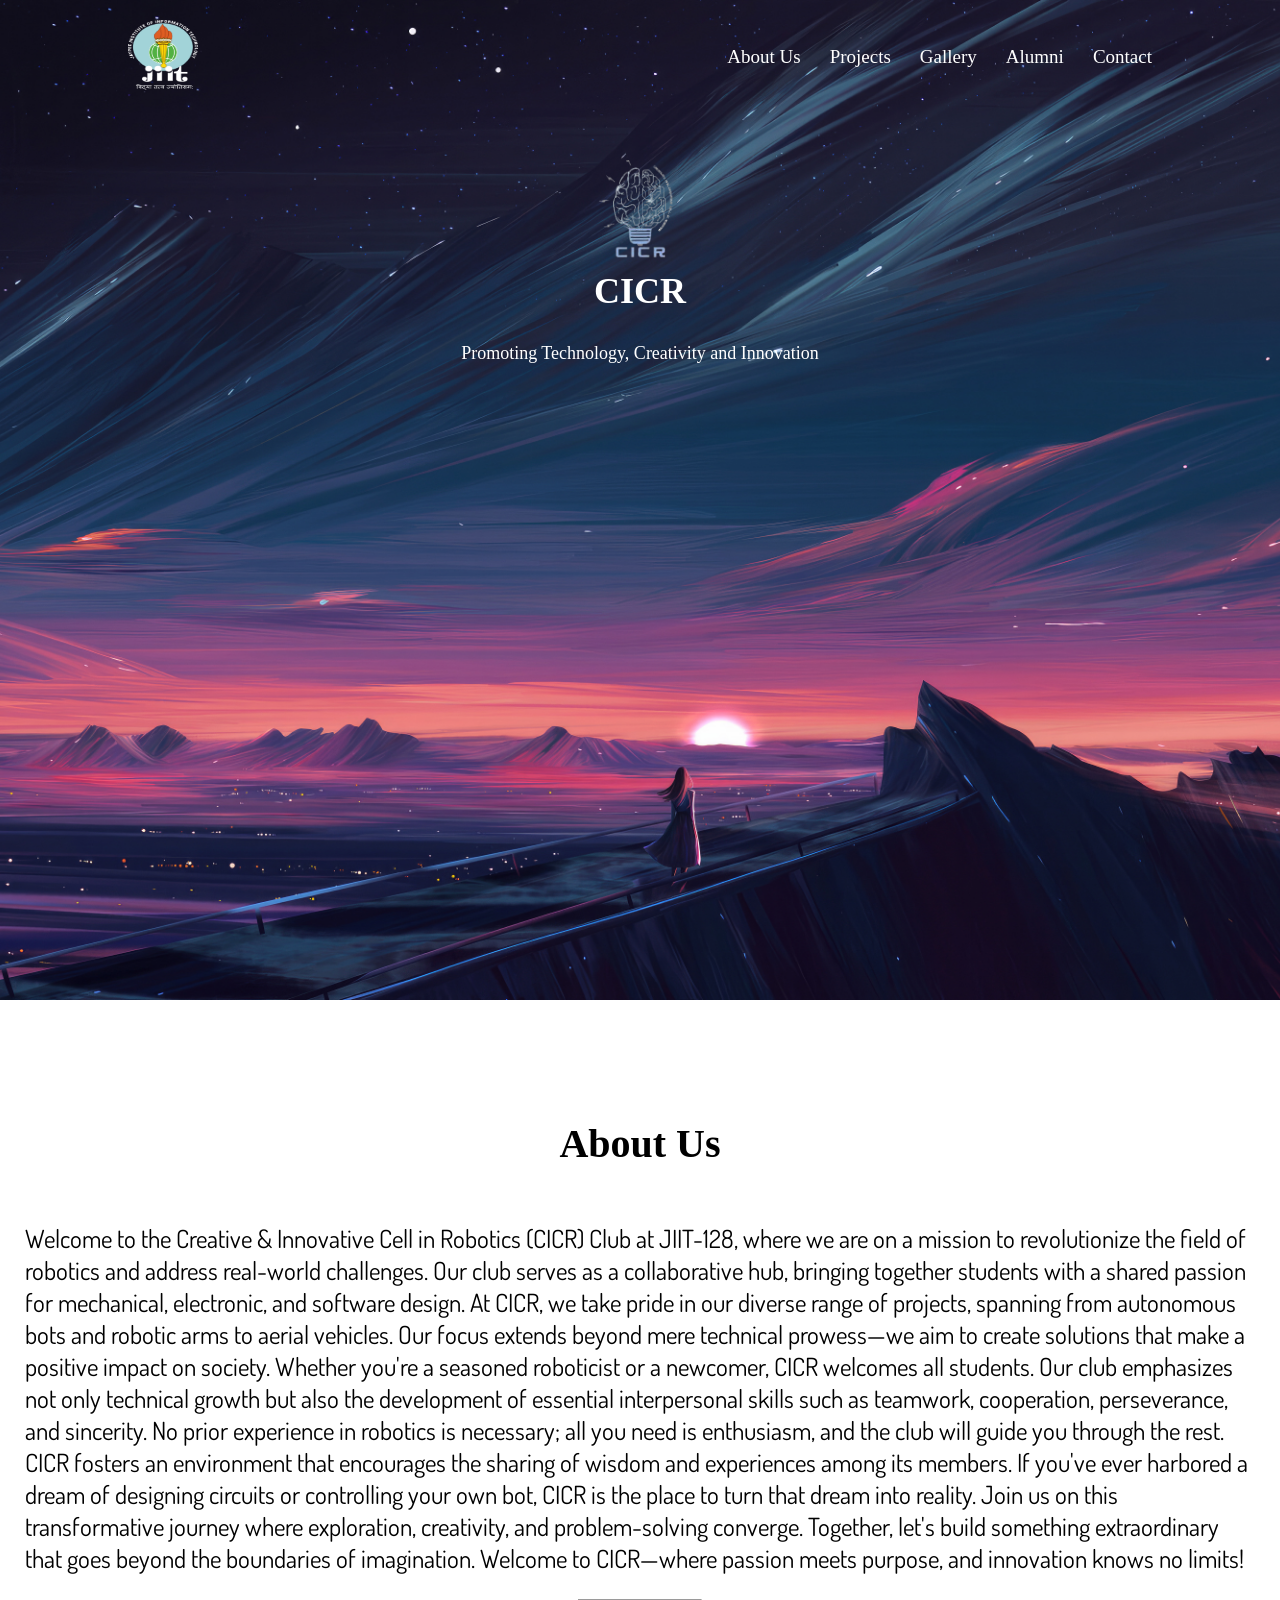
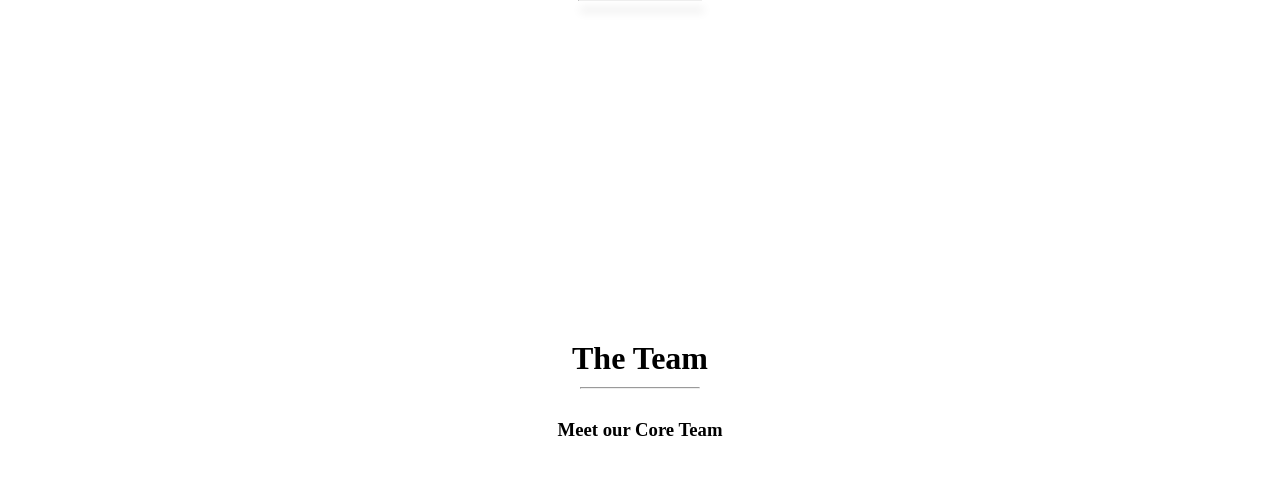
==== homepage.html @ 36cd15f2 "commiting latest updates" ====
<!DOCTYPE html>
<html lang="en">
<head>
    <meta charset="UTF-8">
    <meta name="viewport" content="width=device-width, initial-scale=1.0">
    <title>CICR</title>
    <link rel="icon" href="./assests/CICR logo.png" type="icon">
    <link rel="stylesheet" href="./homepage.css">
    <link rel="stylesheet" href="https://fonts.googleapis.com/css2?family=Dosis:wght@300;400;500;600;700&display=swap">
    <link rel="stylesheet" href="https://fonts.googleapis.com/css2?family=Dosis:wght@300;400;500;600;700&family=Open+Sans:wght@300;400;600;700&display=swap">
</head>
<body>
    <div class="background-image-part">
        <header class="header" id="header">
            <a href="https://www.jiit.ac.in/"><img class="logo" src="./assests/JIIT Logo(White).png"></a>
            <nav class="navbar">
                <a href="#About-us">About Us</a>
                <a href="./Redirects/projects.html" target="_blank">Projects</a>
                <a href="./Redirects/gallery.html" target="_blank">Gallery</a>
                <a href="./Redirects/alumni.html" target="_blank">Alumni</a>
                <a href="./Redirects/contact.html" target="_blank">Contact</a>
            </nav>
        </header>
        <script>
              window.addEventListener("scroll", function () {
                var header = document.getElementById("header");
                var navbar = document.querySelector(".navbar");
                var aboutUsSection = document.querySelector("#about"); 
                var scrolled = window.scrollY > 0;
      
                header.classList.toggle("scrolled", scrolled);
                navbar.classList.toggle("scrolled", scrolled);
      
                var aboutUsSectionTop = aboutUsSection.offsetTop;
                var aboutUsSectionHeight = aboutUsSection.offsetHeight;
                var isPastAboutUs =
                  window.scrollY > aboutUsSectionTop + aboutUsSectionHeight;
      
                navbar.classList.toggle("past-about-us", isPastAboutUs);
                
                var isPastAboutUsText =
                  window.scrollY > aboutUsSectionTop;
      
                navbar.classList.toggle("past-about-us-text", isPastAboutUsText);
              });
        </script>
        <section class="home">
            <div class="logo-container">
                <img class="logo-cicr" src="./assests/CICR_logo-removebg-preview (1).png">
                <div class="logo-text">
                    <h1>CICR</h1>
                    <br>
                    <p>Promoting Technology, Creativity and Innovation</p>
                </div>
            </div>
        </section>
    </div>
    <!--
        About us will contain motto of CICR
    -->
    <div class="About-us" id="About-us">
        <h1 class="us">About Us</h1>
        <p class="motto">Welcome to the Creative & Innovative Cell in Robotics (CICR) Club at JIIT-128, where we are on a mission to revolutionize the field of robotics and address real-world challenges. Our club serves as a collaborative hub, bringing together students with a shared passion for mechanical, electronic, and software design.

            At CICR, we take pride in our diverse range of projects, spanning from autonomous bots and robotic arms to aerial vehicles. Our focus extends beyond mere technical prowess—we aim to create solutions that make a positive impact on society.
            
            Whether you're a seasoned roboticist or a newcomer, CICR welcomes all students. Our club emphasizes not only technical growth but also the development of essential interpersonal skills such as teamwork, cooperation, perseverance, and sincerity. No prior experience in robotics is necessary; all you need is enthusiasm, and the club will guide you through the rest.
            
            CICR fosters an environment that encourages the sharing of wisdom and experiences among its members. If you've ever harbored a dream of designing circuits or controlling your own bot, CICR is the place to turn that dream into reality.
            
            Join us on this transformative journey where exploration, creativity, and problem-solving converge. Together, let's build something extraordinary that goes beyond the boundaries of imagination. Welcome to CICR—where passion meets purpose, and innovation knows no limits!</p>
            <hr class="hm" width="10%">
    </div>
    
    <!--
        Core Members will be shown in Attractive way uisng(Currently thinking of possible ways)
    -->
    <div class="team">
        <h1 class="meet">The Team</h1>
        <hr class="ic">
        <h3 class="core">Meet our Core Team</h3>
    </div>
</body>
</html>
---- homepage.css ----
* {
    margin: 0;
    padding: 0;
    box-sizing: border-box;
}
.background-image-part {
    background-image: url('./assests/background.jpg');
    background-size: cover;
    background-position: center center ;
    background-repeat: no-repeat;
    height: 100vh; 
    width: 100%;
    overflow: hidden;
    height: calc(100vh + 100px);
}

body {
    
    font-family: 'Times New Roman', Times, serif;
    margin: 0;
    overflow: auto; 
}



.header {
    position: fixed;
    top: 0;
    left: 0;
    padding: 20px 10%;
    background-color: transparent;
    width: 100%;
    display: flex;
    justify-content: space-between;
    align-items: center;
    z-index: 100;
    transition: background-color 1.5s; 
}

.navbar > a {
    color: white;
    text-decoration: none;
    font-weight: 500;
    margin-left: 25px;
    font-size: 19px;
    transition: .4s;
}

.navbar a:hover {
    color: #00abf0;
}

.logo-container {
    display: flex;
    flex-direction: column;
    align-items: center;
    margin-top: 150px;
}

.logo {
    height: 70px;
    width: 70px;
}



.header {
    position: fixed;
    top: 0;
    left: 0;
    width: 100%;
    display: flex;
    justify-content: space-between;
    align-items: center;
    z-index: 100;
    background: transparent;
    transition: background-color 1.5s; 
}

.navbar {
    background: rgba(8, 27, 41, 0.7);

}

.home {
    padding: 80px 10%; 
    color: white; 
}

.logo-cicr {
    height: 100px; 
}

.logo-container {
    display: flex;
    flex-direction: column;
    align-items: center;
    margin-top: 80px;
}

.header.scrolled {
    background-color: black;
}


.logo-text {
    text-align: center;
    margin-top: 10px;
}

.logo-text h1 {
    font-size: 36px; 
    margin-bottom: 10px; 
}

.logo-text p {
    font-size: 18px;
    line-height: 1.5;
}
.navbar{
    background-color: transparent;
}

.motto{
    font-family: 'dosis';
    padding: 5px;
    font-size: 25px;
}

.About-us {
    padding: 20px;
    box-sizing: border-box;
    position: relative;
    height: 100vh;
    overflow: hidden;

}

.us {
    text-align: center;
    margin-bottom: 20px;
    color: black;
    font-size: 40px;
    padding-top: 100px;
    padding-left: 20px;
    padding-right: 20px;
    padding-bottom: 30px;
}

.hm {
    width: 10%; 
    margin: 20px auto;
    height: 2px;
    background-color: black;
    box-shadow: 2px 10px 10px rgba(22, 22, 22, 0.2);
}

.team{
    text-align: center;
    justify-content: center;
    padding: 30px;
    margin: 10px;
    font: 'Dosis';
}
.core{
    padding-top: 20px;
}
.ic{
    width: 10%;
    margin: 10px auto;
    height: 2px;
}
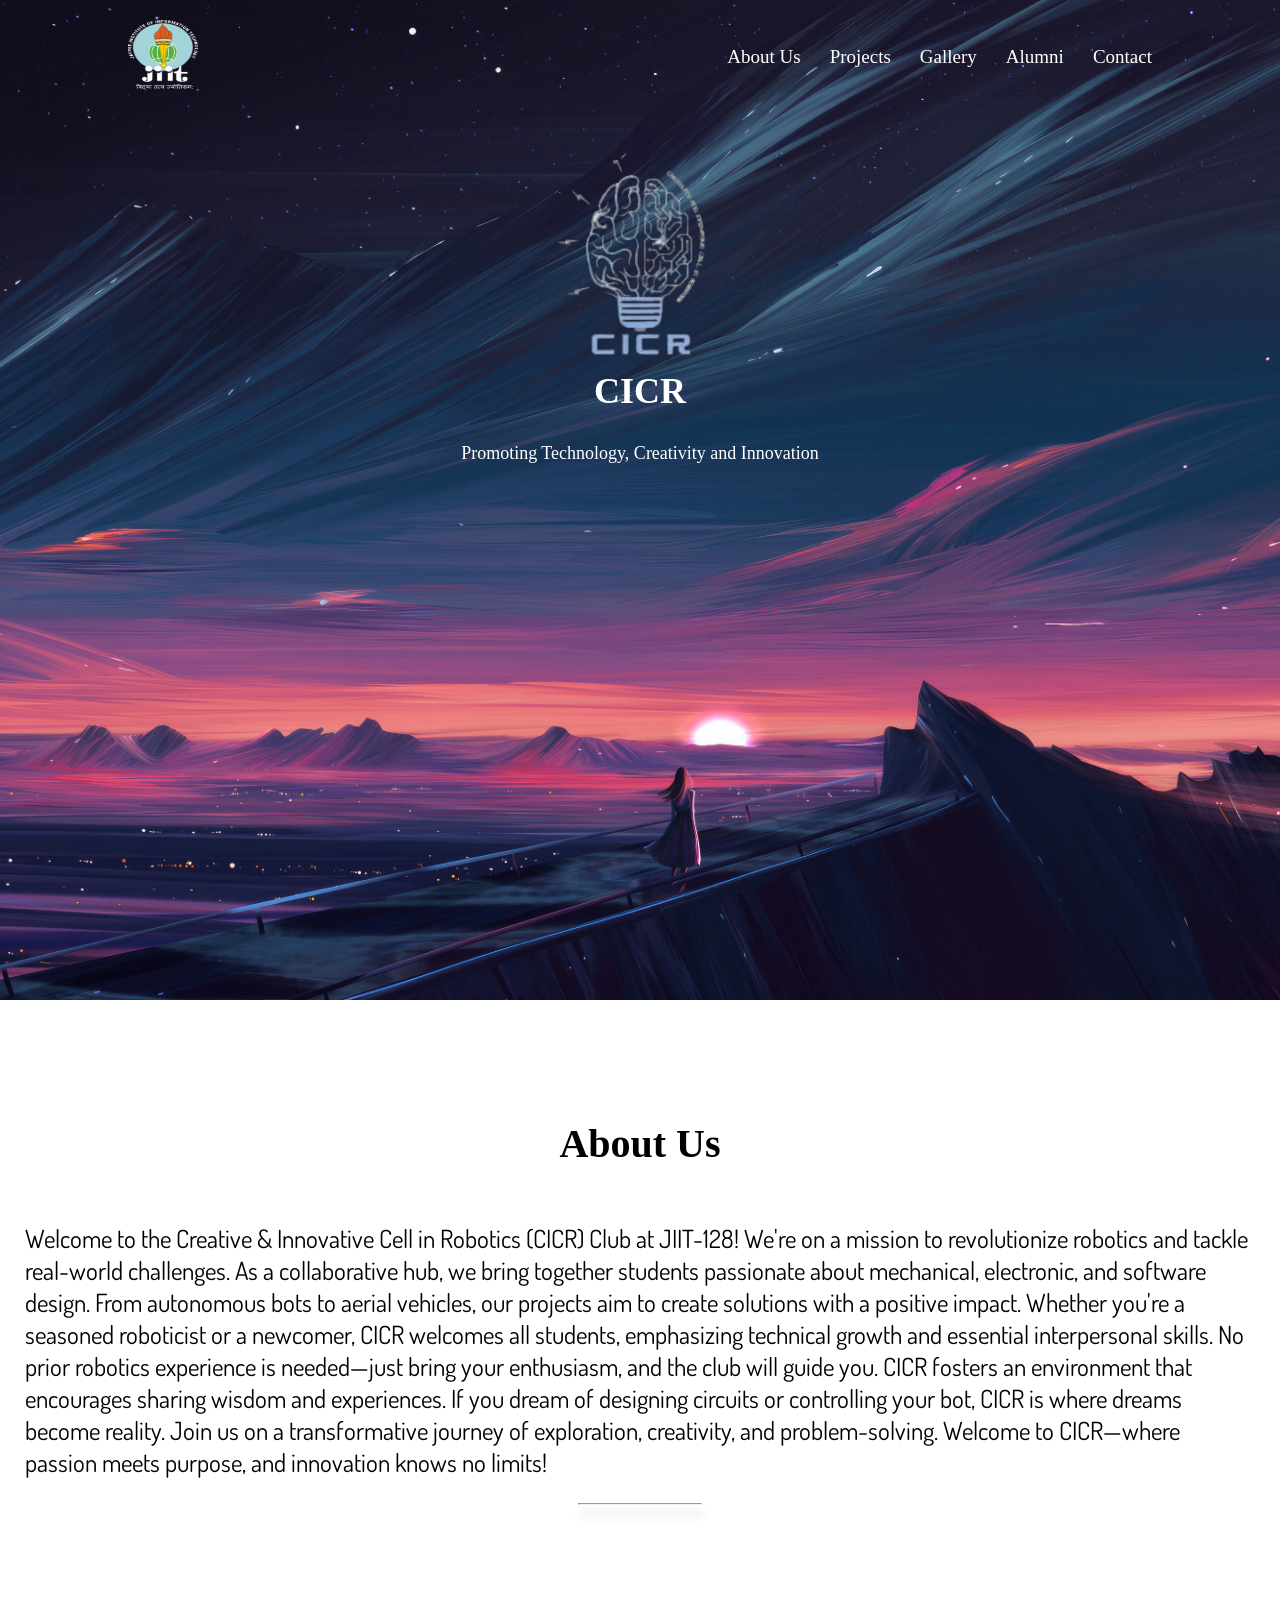
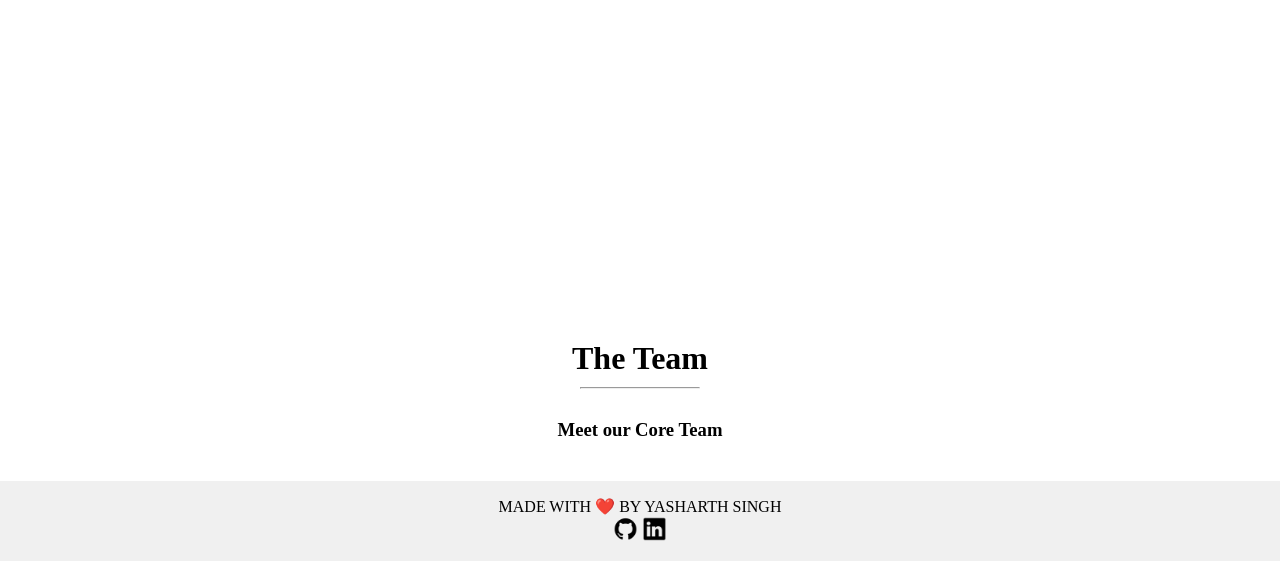
==== commit 1809ae7d: "modified Redirects pages     ADDED NEW IMAGE     modified Redirects pages     ADDED NEW IMAGE     Ad" ====
--- a/homepage.html
+++ b/homepage.html
@@ -12,9 +12,9 @@
 <body>
     <div class="background-image-part">
         <header class="header" id="header">
-            <a href="https://www.jiit.ac.in/"><img class="logo" src="./assests/JIIT Logo(White).png"></a>
+            <a href="https://www.jiit.ac.in/" target="_blank"><img class="logo" src="./assests/JIIT Logo(White).png"></a>
             <nav class="navbar">
-                <a href="#About-us">About Us</a>
+                <a href="javascript:void(0);" onclick="scrollToSection('About-us')">About Us</a>
                 <a href="./Redirects/projects.html" target="_blank">Projects</a>
                 <a href="./Redirects/gallery.html" target="_blank">Gallery</a>
                 <a href="./Redirects/alumni.html" target="_blank">Alumni</a>
@@ -22,7 +22,19 @@
             </nav>
         </header>
         <script>
-              window.addEventListener("scroll", function () {
+            function scrollToSection(sectionId) {
+                var section = document.getElementById(sectionId);
+                if (section) {
+                    var offsetTop = section.offsetTop;
+                    window.scrollTo({
+                        top: offsetTop,
+                        behavior: 'smooth'
+                    });
+                }
+            }
+
+
+            window.addEventListener("scroll", function () {
                 var header = document.getElementById("header");
                 var navbar = document.querySelector(".navbar");
                 var aboutUsSection = document.querySelector("#about"); 
@@ -42,7 +54,7 @@
                   window.scrollY > aboutUsSectionTop;
       
                 navbar.classList.toggle("past-about-us-text", isPastAboutUsText);
-              });
+            });
         </script>
         <section class="home">
             <div class="logo-container">
@@ -60,16 +72,8 @@
     -->
     <div class="About-us" id="About-us">
         <h1 class="us">About Us</h1>
-        <p class="motto">Welcome to the Creative & Innovative Cell in Robotics (CICR) Club at JIIT-128, where we are on a mission to revolutionize the field of robotics and address real-world challenges. Our club serves as a collaborative hub, bringing together students with a shared passion for mechanical, electronic, and software design.
-
-            At CICR, we take pride in our diverse range of projects, spanning from autonomous bots and robotic arms to aerial vehicles. Our focus extends beyond mere technical prowess—we aim to create solutions that make a positive impact on society.
-            
-            Whether you're a seasoned roboticist or a newcomer, CICR welcomes all students. Our club emphasizes not only technical growth but also the development of essential interpersonal skills such as teamwork, cooperation, perseverance, and sincerity. No prior experience in robotics is necessary; all you need is enthusiasm, and the club will guide you through the rest.
-            
-            CICR fosters an environment that encourages the sharing of wisdom and experiences among its members. If you've ever harbored a dream of designing circuits or controlling your own bot, CICR is the place to turn that dream into reality.
-            
-            Join us on this transformative journey where exploration, creativity, and problem-solving converge. Together, let's build something extraordinary that goes beyond the boundaries of imagination. Welcome to CICR—where passion meets purpose, and innovation knows no limits!</p>
-            <hr class="hm" width="10%">
+        <p class="motto">Welcome to the Creative & Innovative Cell in Robotics (CICR) Club at JIIT-128! We're on a mission to revolutionize robotics and tackle real-world challenges. As a collaborative hub, we bring together students passionate about mechanical, electronic, and software design. From autonomous bots to aerial vehicles, our projects aim to create solutions with a positive impact. Whether you're a seasoned roboticist or a newcomer, CICR welcomes all students, emphasizing technical growth and essential interpersonal skills. No prior robotics experience is needed—just bring your enthusiasm, and the club will guide you. CICR fosters an environment that encourages sharing wisdom and experiences. If you dream of designing circuits or controlling your bot, CICR is where dreams become reality. Join us on a transformative journey of exploration, creativity, and problem-solving. Welcome to CICR—where passion meets purpose, and innovation knows no limits!</p>
+        <hr class="hm" width="10%">
     </div>
     
     <!--
@@ -80,8 +84,10 @@
         <hr class="ic">
         <h3 class="core">Meet our Core Team</h3>
     </div>
+    <footer class="footer">
+        <p>MADE WITH ❤️ BY YASHARTH SINGH</p>
+        <a href="https://github.com/yasharth-0910" target="_blank"><img src="../assests/github_icon.png" style="height: 25px; width: 25px;"></a>
+        <a href="https://www.linkedin.com/in/yasharth-singh-b2493b284/" target="_blank"><img src="../assests/linkedin_logo.png" style="height: 25px; width: 25px;"></a>
+    </footer>
 </body>
-</html>
-
-
-
+</html>
--- a/homepage.css
+++ b/homepage.css
@@ -162,6 +162,7 @@
     margin: 10px;
     font: 'Dosis';
 }
+
 .core{
     padding-top: 20px;
 }
@@ -171,3 +172,16 @@
     height: 2px;
 }
 
+.logo-cicr{
+    height: 200px;
+}
+
+.footer {
+    background-color: #f0f0f0;
+    padding: 1rem;
+    text-align: center;
+    position: relative;
+    bottom: 0;
+    width: 100%;
+    z-index: 2; 
+}
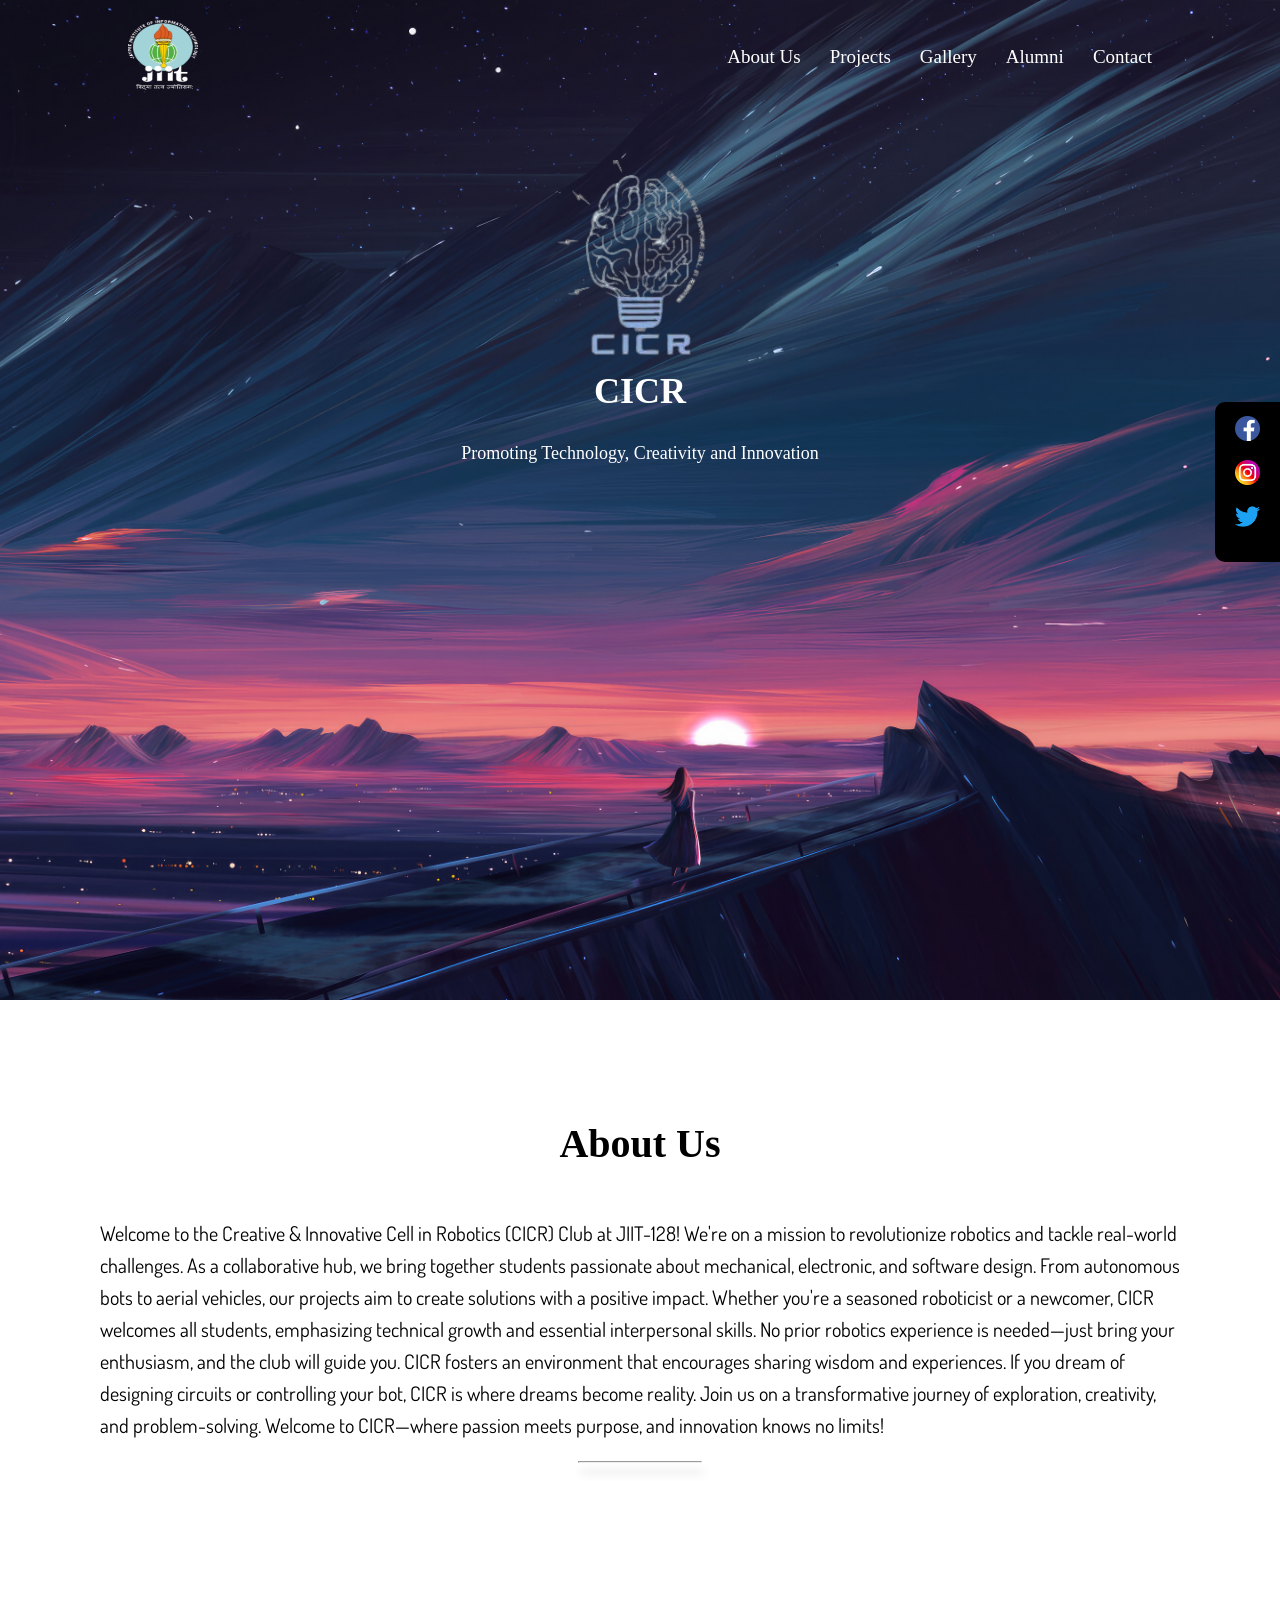
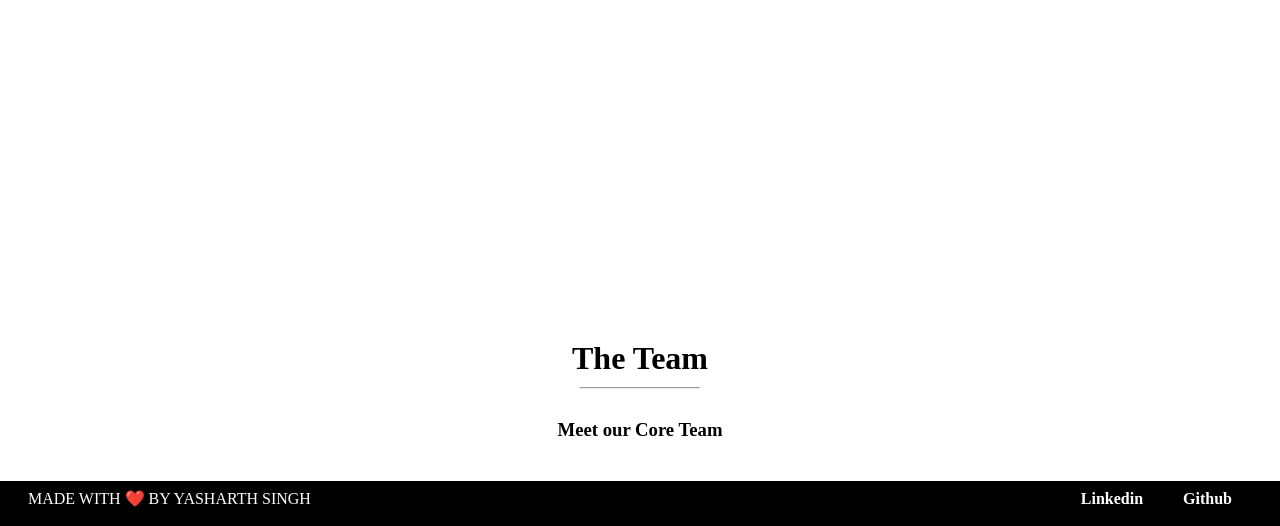
==== commit d9749e44: "Aesthetic Improvement" ====
--- a/homepage.html
+++ b/homepage.html
@@ -85,9 +85,21 @@
         <h3 class="core">Meet our Core Team</h3>
     </div>
     <footer class="footer">
-        <p>MADE WITH ❤️ BY YASHARTH SINGH</p>
-        <a href="https://github.com/yasharth-0910" target="_blank"><img src="../assests/github_icon.png" style="height: 25px; width: 25px;"></a>
-        <a href="https://www.linkedin.com/in/yasharth-singh-b2493b284/" target="_blank"><img src="../assests/linkedin_logo.png" style="height: 25px; width: 25px;"></a>
+        <div class="footer-content">
+            <p class="made-by">MADE WITH ❤️ BY YASHARTH SINGH</p>
+            <div class="social-links">
+                <a href="https://www.linkedin.com/in/yasharth-singh-b2493b284/" target="_blank" class="social-link">Linkedin</a>
+                <a href="https://github.com/yasharth-0910" target="_blank" class="social-link">Github</a>
+            </div>
+        </div>
     </footer>
+
+    <div class="social-bar">
+        <a href="https://facebook.com/cicr" target="_blank" class="social-icon"><img src="./assests/facebook_icon.png" style="height: 25px; width:25px" alt="Facebook"></a>
+        <a href="https://instagram.com/cicr" target="_blank" class="social-icon"><img src="./assests/instagram_logo.png" style="height: 25px; width:25px" alt="Instagram"></a>
+        <a href="https://twitter.com/cicr" target="_blank" class="social-icon"><img src="./assests/twitter_logo.png" style="height: 25px; width:25px" alt="Twitter"></a>
+    </div>
+    
+        
 </body>
 </html>
--- a/homepage.css
+++ b/homepage.css
@@ -121,11 +121,13 @@
     background-color: transparent;
 }
 
-.motto{
+.motto {
     font-family: 'dosis';
-    padding: 5px;
-    font-size: 25px;
-}
+    padding: 0px 80px 0 80px;
+    font-size: 20px; /* Adjust the font size as needed */
+    line-height: 1.6; /* Adjust the line height to control the spacing between lines */
+}
+
 
 .About-us {
     padding: 20px;
@@ -177,11 +179,96 @@
 }
 
 .footer {
-    background-color: #f0f0f0;
-    padding: 1rem;
+    padding: 0.5rem;
     text-align: center;
     position: relative;
     bottom: 0;
     width: 100%;
     z-index: 2; 
-}
+    background-color: black;
+    color: white;
+}
+.footer-content {
+    display: flex;
+    justify-content: space-between;
+    align-items: center;
+    padding: 0 20px 10px 20px;
+}
+
+.social-links {
+    display: flex;
+}
+
+.social-link {
+    color: white;
+    text-decoration: none;
+    margin-right: 20px;
+    font-weight: bold;
+}
+
+
+.made-by {
+    color: white;
+}
+.social-links {
+    display: flex;
+}
+
+.social-link {
+    color: white;
+    text-decoration: none;
+    margin-left: 20px;
+    font-weight: bold;
+    transition: transform 0.2s ease-in-out;
+}
+
+.social-link:hover {
+    text-decoration: none;
+    color: #00abf0; 
+    transform: translateY(-3px); 
+}
+
+.made-by {
+    color: white;
+}
+
+
+.social-bar {
+    position: fixed;
+    top: 50%;
+    transform: translateY(-30%);
+    right: 0;
+    height: 160px;
+    display: flex;
+    flex-direction: column;
+    justify-content: center;
+    background-color: black;
+    padding: 20px;
+    z-index: 3;
+    border-radius: 10px 0  0 10px;
+}
+
+.social-icon {
+    margin-bottom: 15px; 
+    text-decoration: none;
+}
+
+.social-icon img {
+    width: 20px; 
+
+}
+
+.social-icon {
+
+    text-decoration: none;
+    transition: transform 0.2s ease-in-out; 
+
+
+    transform: translateY(0);
+}
+
+.social-icon:hover {
+    
+    transform: translateY(-5px); 
+}
+
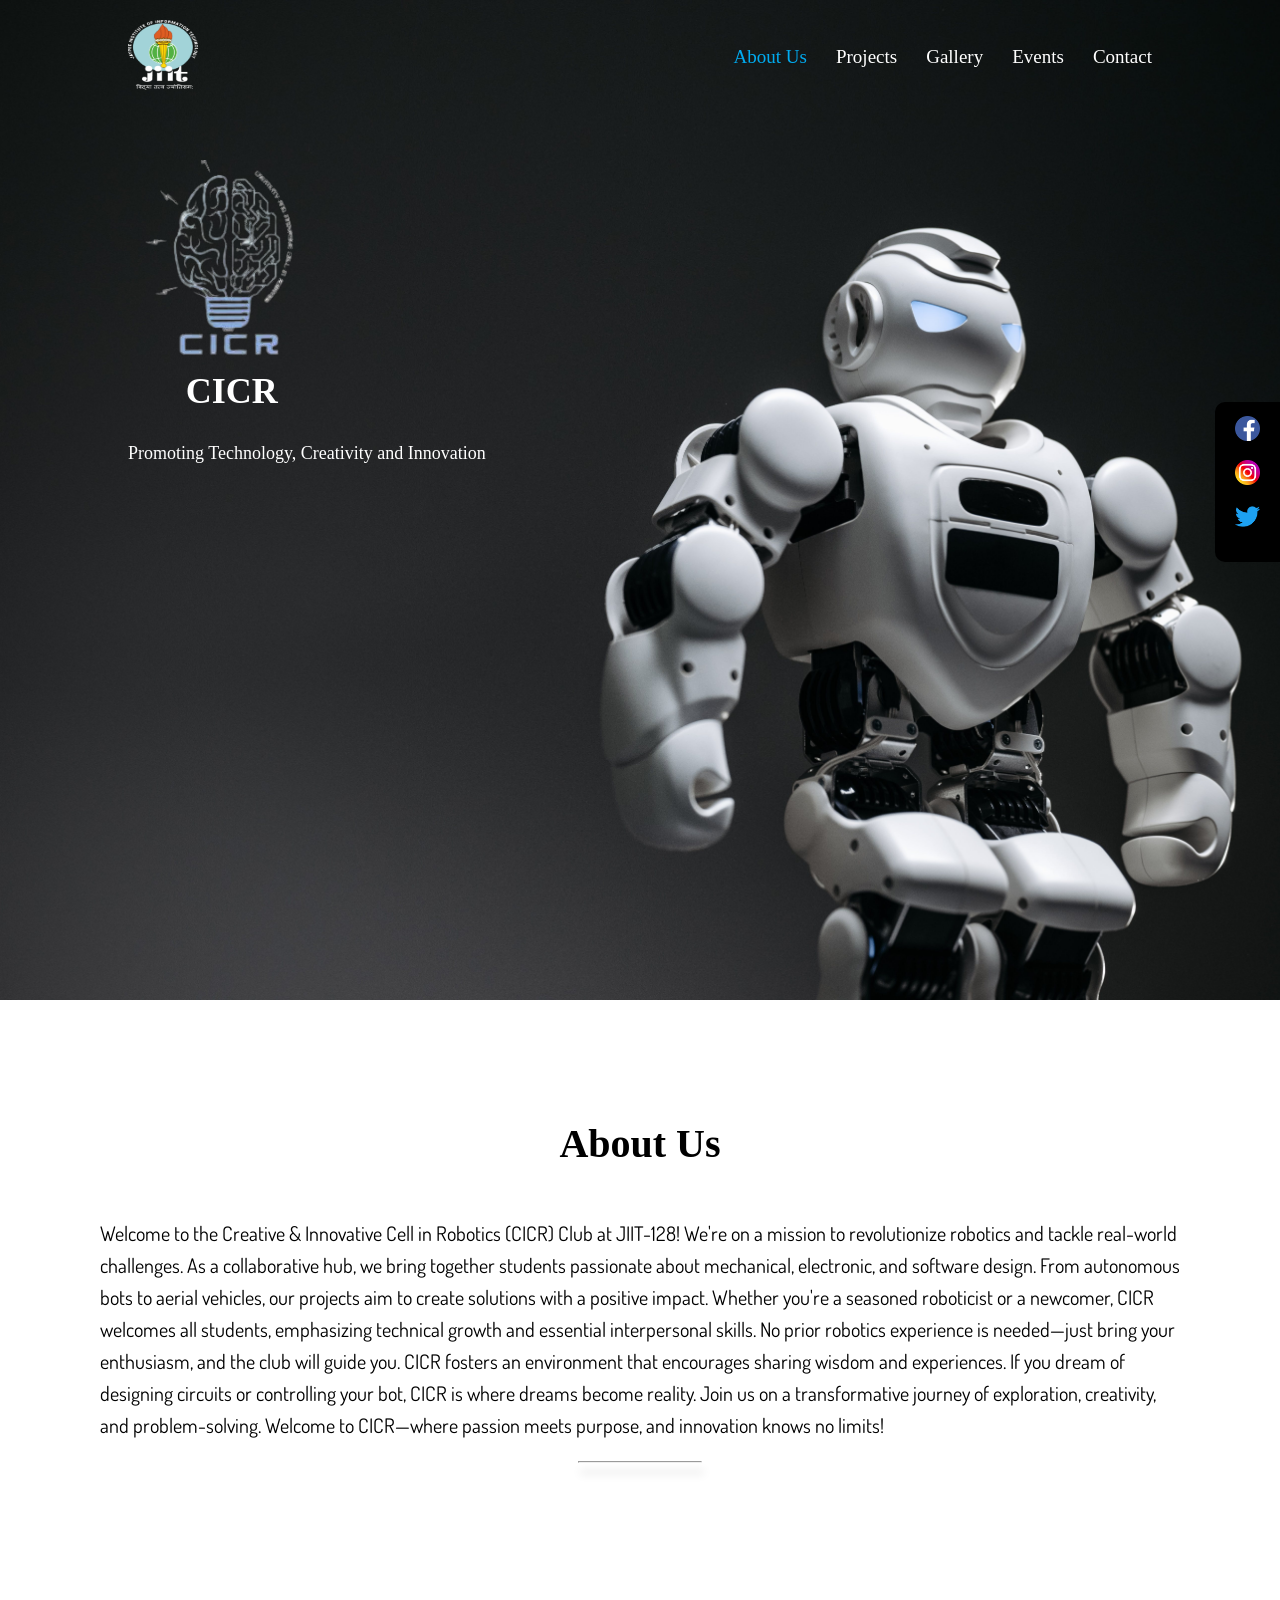
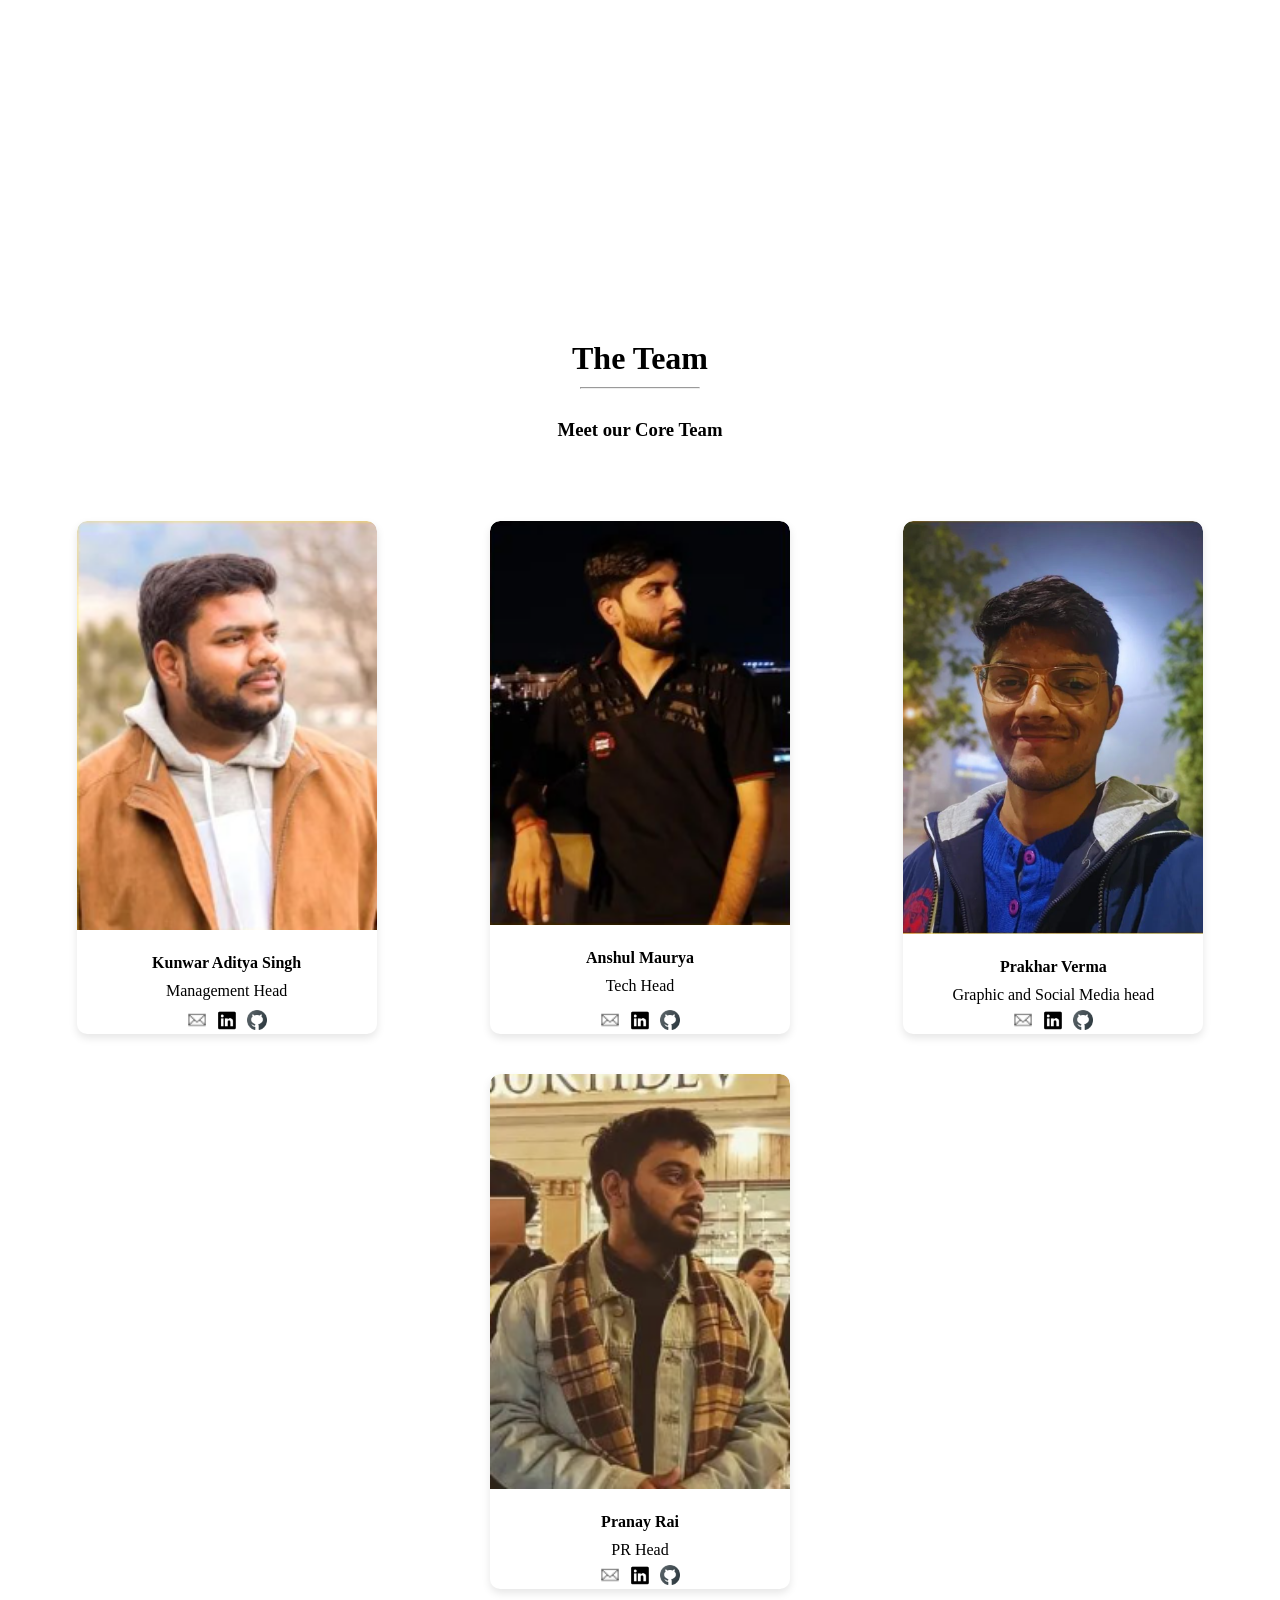
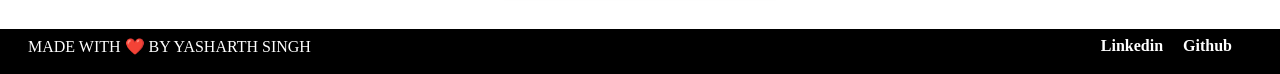
==== commit 342d7649: "improvement" ====
--- a/homepage.html
+++ b/homepage.html
@@ -14,10 +14,10 @@
         <header class="header" id="header">
             <a href="https://www.jiit.ac.in/" target="_blank"><img class="logo" src="./assests/JIIT Logo(White).png"></a>
             <nav class="navbar">
-                <a href="javascript:void(0);" onclick="scrollToSection('About-us')">About Us</a>
+                <a href="javascript:void(0);" onclick="scrollToSection('About-us')" style="color: #00abf0;">About Us</a>
                 <a href="./Redirects/projects.html" target="_blank">Projects</a>
                 <a href="./Redirects/gallery.html" target="_blank">Gallery</a>
-                <a href="./Redirects/alumni.html" target="_blank">Alumni</a>
+                <a href="./Redirects/alumni.html" target="_blank">Events</a>
                 <a href="./Redirects/contact.html" target="_blank">Contact</a>
             </nav>
         </header>
@@ -60,9 +60,9 @@
             <div class="logo-container">
                 <img class="logo-cicr" src="./assests/CICR_logo-removebg-preview (1).png">
                 <div class="logo-text">
-                    <h1>CICR</h1>
+                    <h1 style="padding: 0px 150px 0 0px";>CICR</h1>
                     <br>
-                    <p>Promoting Technology, Creativity and Innovation</p>
+                    <p >Promoting Technology, Creativity and Innovation</p>
                 </div>
             </div>
         </section>
@@ -84,10 +84,75 @@
         <hr class="ic">
         <h3 class="core">Meet our Core Team</h3>
     </div>
+    <div class="core-members">
+
+        <div class="team-card">
+            <div class="member-image">
+                <img src="./assests/KunwarAdityaSingh(Management Head).png" alt="Member 1">
+            </div>
+            <div class="member-info">
+                <h4>Kunwar Aditya Singh</h4>
+                <p>Management Head</p>
+                <div class="social-links">
+                    <a href="#" target="_blank"><img src="./assests/mail.png" style="height: 20px; width: 20px;"></a>
+                    <a href="#" target="_blank"><img src="./assests/linkedin_logo.png" style="height: 20px; width: 20px;"></a>
+                    <a href="#" target="_blank"><img src="./assests/github_icon.png" style="height: 20px; width: 20px;"></a>
+                </div>
+            </div>
+        </div>
+    
+ 
+        <div class="team-card">
+            <div class="member-image">
+                <img src="./assests/AnshulMaurya(Tech head).png" alt="Member 1">
+            </div>
+            <div class="member-info">
+                <h4>Anshul Maurya</h4>
+                <p>Tech Head</p>
+                <div class="social-links">
+                    <a href="#" target="_blank"><img src="./assests/mail.png" style="height: 20px; width: 20px;"></a>
+                    <a href="#" target="_blank"><img src="./assests/linkedin_logo.png" style="height: 20px; width: 20px;"></a>
+                    <a href="#" target="_blank"><img src="./assests/github_icon.png" style="height: 20px; width: 20px;"></a>
+                </div>
+            </div>
+        </div>
+    
+
+        <div class="team-card">
+            <div class="member-image">
+                <img src="./assests/PrakherVerma(Graphic and Social Media head).png" alt="Member 1">
+            </div>
+            <div class="member-info">
+                <h4>Prakhar Verma</h4>
+                <p>Graphic and Social Media head</p>
+                <div class="social-links">
+                    <a href="#" target="_blank"><img src="./assests/mail.png" style="height: 20px; width: 20px;"></a>
+                    <a href="#" target="_blank"><img src="./assests/linkedin_logo.png" style="height: 20px; width: 20px;"></a>
+                    <a href="#" target="_blank"><img src="./assests/github_icon.png" style="height: 20px; width: 20px;"></a>
+                </div>
+            </div>
+        </div>
+    
+
+        <div class="team-card">
+            <div class="member-image">
+                <img src="./assests/PranayRai(PR head).png" alt="Member 1">
+            </div>
+            <div class="member-info">
+                <h4>Pranay Rai</h4>
+                <p>PR Head</p>
+                <div class="social-links">
+                    <a href="#" target="_blank"><img src="./assests/mail.png" style="height: 20px; width: 20px;"></a>
+                    <a href="#" target="_blank"><img src="./assests/linkedin_logo.png" style="height: 20px; width: 20px;"></a>
+                    <a href="#" target="_blank"><img src="./assests/github_icon.png" style="height: 20px; width: 20px;"></a>
+                </div>
+            </div>
+        </div>
+    </div>
     <footer class="footer">
         <div class="footer-content">
             <p class="made-by">MADE WITH ❤️ BY YASHARTH SINGH</p>
-            <div class="social-links">
+            <div class="link">
                 <a href="https://www.linkedin.com/in/yasharth-singh-b2493b284/" target="_blank" class="social-link">Linkedin</a>
                 <a href="https://github.com/yasharth-0910" target="_blank" class="social-link">Github</a>
             </div>
@@ -95,8 +160,8 @@
     </footer>
 
     <div class="social-bar">
-        <a href="https://facebook.com/cicr" target="_blank" class="social-icon"><img src="./assests/facebook_icon.png" style="height: 25px; width:25px" alt="Facebook"></a>
-        <a href="https://instagram.com/cicr" target="_blank" class="social-icon"><img src="./assests/instagram_logo.png" style="height: 25px; width:25px" alt="Instagram"></a>
+        <a href="https://www.facebook.com/cicr128/" target="_blank" class="social-icon"><img src="./assests/facebook_icon.png" style="height: 25px; width:25px" alt="Facebook"></a>
+        <a href="https://www.instagram.com/cicr_jiit/?hl=en" target="_blank" class="social-icon"><img src="./assests/instagram_logo.png" style="height: 25px; width:25px" alt="Instagram"></a>
         <a href="https://twitter.com/cicr" target="_blank" class="social-icon"><img src="./assests/twitter_logo.png" style="height: 25px; width:25px" alt="Twitter"></a>
     </div>
     
--- a/homepage.css
+++ b/homepage.css
@@ -4,7 +4,7 @@
     box-sizing: border-box;
 }
 .background-image-part {
-    background-image: url('./assests/background.jpg');
+    background-image: url('./assests/robot.jpg');
     background-size: cover;
     background-position: center center ;
     background-repeat: no-repeat;
@@ -20,7 +20,6 @@
     margin: 0;
     overflow: auto; 
 }
-
 
 
 .header {
@@ -91,12 +90,22 @@
     height: 100px; 
 }
 
+/* ... (previous styles) */
+
 .logo-container {
     display: flex;
     flex-direction: column;
-    align-items: center;
+    align-items: flex-start; /* Align items to the left */
     margin-top: 80px;
 }
+
+.home {
+    padding: 80px 10%;
+    color: white;
+    text-align: left; /* Align text to the left */
+}
+
+/* ... (remaining styles) */
 
 .header.scrolled {
     background-color: black;
@@ -195,6 +204,7 @@
     padding: 0 20px 10px 20px;
 }
 
+
 .social-links {
     display: flex;
 }
@@ -217,8 +227,9 @@
 .social-link {
     color: white;
     text-decoration: none;
-    margin-left: 20px;
+    margin-right: 20px;
     font-weight: bold;
+    display: flex;
     transition: transform 0.2s ease-in-out;
 }
 
@@ -272,3 +283,160 @@
     transform: translateY(-5px); 
 }
 
+.core-members {
+    display: flex;
+    flex-wrap: wrap;
+    justify-content: space-around;
+    padding: 20px;
+}
+
+.team-card {
+    width: 300px;
+    margin: 20px;
+    background-color: white;
+    border-radius: 10px;
+    box-shadow: 0 4px 8px rgba(0, 0, 0, 0.1);
+    overflow: hidden;
+    transition: transform 0.2s ease-in-out;
+    text-align: center;
+}
+
+.team-card:hover {
+    transform: translateY(-5px);
+}
+
+.member-image img {
+    width: 100%;
+    height: auto;
+    border-top-left-radius: 10px;
+    border-top-right-radius: 10px;
+}
+
+.member-info {
+    padding: 20px;
+}
+
+.member-info h4 {
+    margin-bottom: 10px;
+}
+
+.social-links a {
+    display: block;
+    margin-bottom: 5px;
+    text-decoration: none;
+    color: #00abf0;
+    transition: color 0.2s ease-in-out;
+    
+}
+
+.social-links a:hover {
+    color: #007bb5;
+}
+
+
+
+.member-info h2 {
+    margin: 5px 0;
+}
+
+.member-info p {
+    margin: 0;
+}
+
+.social-links {
+    display: flex;
+    margin-top: 10px;
+}
+
+.social-links a {
+    margin: 0 5px;
+    text-decoration: none;
+}
+
+.social-links img {
+    width: 25px; /* Adjust the size as needed */
+    height: 25px; /* Adjust the size as needed */
+}
+.team-card {
+    /* ... (existing styles) */
+    position: relative;
+}
+
+.social-links {
+    position: absolute;
+    bottom: 0;
+    left: 50%;
+    transform: translateX(-50%);
+}
+
+.social-links a {
+    display: block;
+    margin-bottom: 5px;
+    text-decoration: none;
+    color: #00abf0;
+    transition: color 0.2s ease-in-out;
+}
+
+.social-links a:hover {
+    color: #007bb5;
+}
+
+.team-card {
+    width: 300px;
+    margin: 20px;
+    background-color: white;
+    border-radius: 10px;
+    box-shadow: 0 4px 8px rgba(0, 0, 0, 0.1);
+    overflow: hidden;
+    transition: transform 0.2s ease-in-out;
+    text-align: center;
+}
+
+.team-card:hover {
+    transform: translateY(-5px);
+}
+
+.member-image img {
+    width: 100%;
+    height: auto;
+    border-top-left-radius: 10px;
+    border-top-right-radius: 10px;
+}
+
+.member-info {
+    padding: 20px;
+}
+
+.member-info h4 {
+    margin-bottom: 10px;
+}
+
+.member-info p {
+    margin-bottom: 10px; /* Add margin to create space */
+}
+
+.social-links {
+    display: flex;
+    justify-content: center; /* Center the social links */
+    margin-top: 10px;
+}
+
+.social-links a {
+    display: inline-block; /* Display the links in a row */
+    margin: 0 5px;
+    text-decoration: none;
+    color: #00abf0;
+    transition: color 0.2s ease-in-out;
+}
+
+.social-links a:hover {
+    color: #007bb5;
+}
+
+.link{
+    display: flex;
+
+}
+
+
+/* ... (remaining styles) */
